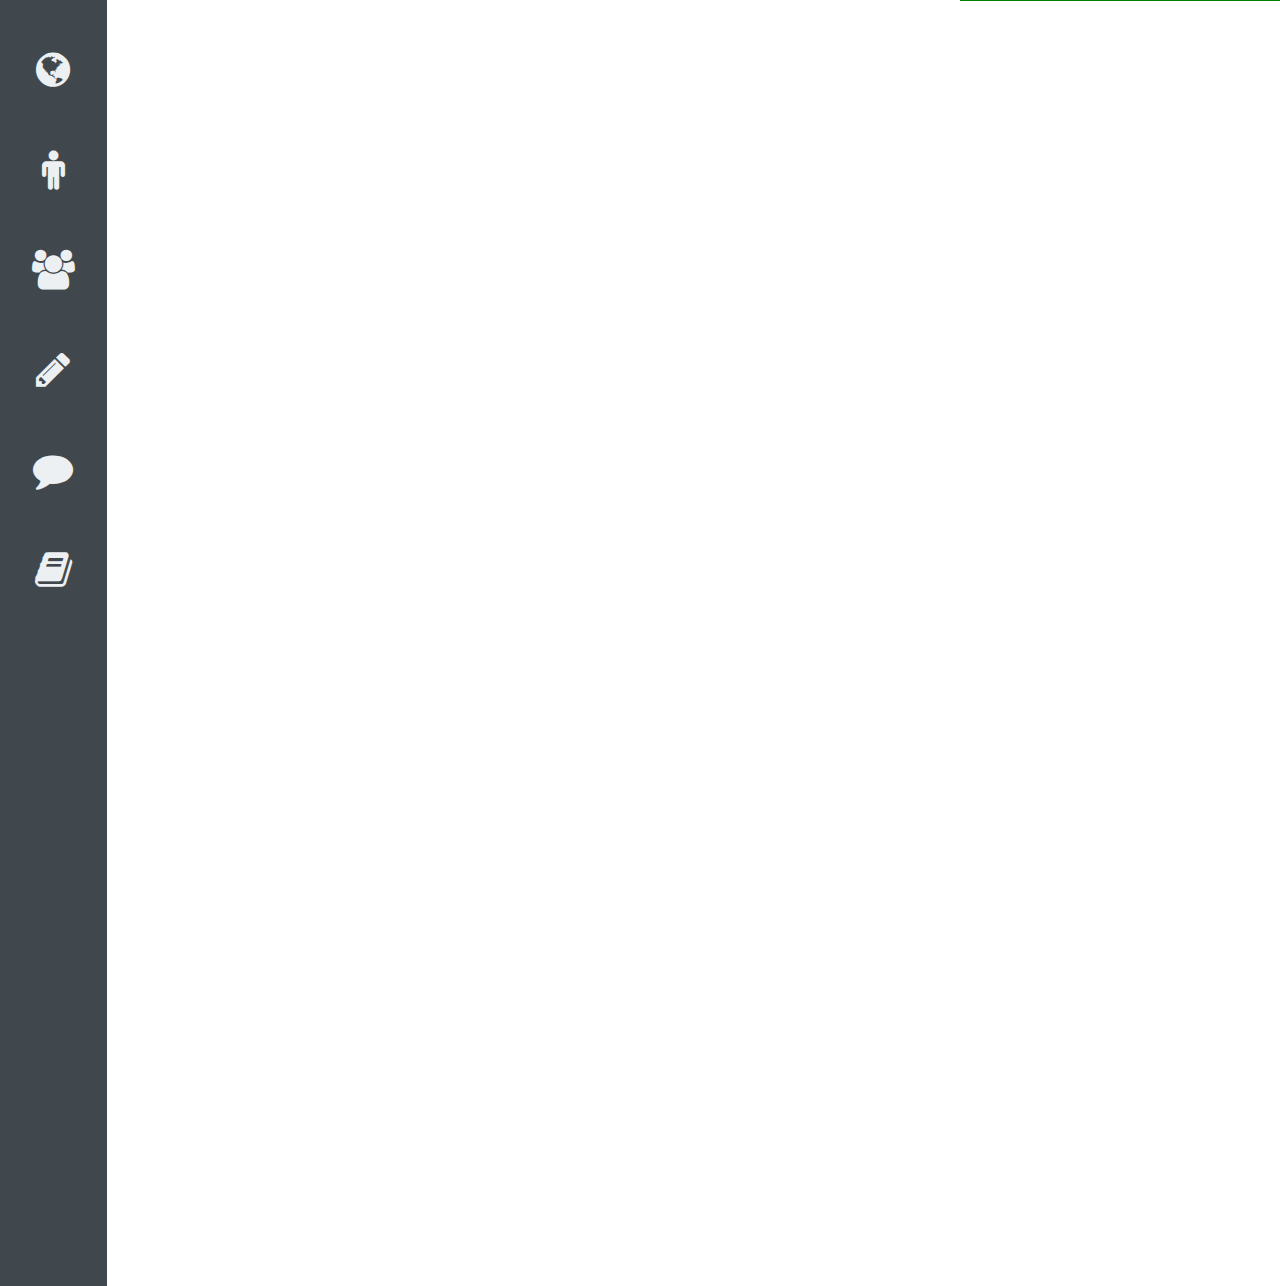
==== canvas.html @ 8bfffefa "add side-nav icons" ====
<!doctype html>
<html class="no-js" lang="">

<head>
  <meta charset="utf-8">
  <meta http-equiv="X-UA-Compatible" content="IE=edge">
  <title></title>
  <meta name="description" content="">
  <meta name="viewport" content="width=device-width, initial-scale=1">

  <link rel="apple-touch-icon" href="apple-touch-icon.png">
  <!-- Place favicon.ico in the root directory -->
  <link rel="stylesheet" href="css/font-awesome.css">
  <link rel="stylesheet" href="css/normalize.css">
  <link rel="stylesheet" href="css/main.css">
  <link rel="stylesheet" href="css/bootstrap.css">
  <link rel="stylesheet" href="css/canvas.css">
  <script src="js/vendor/modernizr-2.8.3.min.js"></script>
</head>

<body>
  <!--[if lt IE 8]>
            <p class="browserupgrade">You are using an <strong>outdated</strong> browser. Please <a href="http://browsehappy.com/">upgrade your browser</a> to improve your experience.</p>
        <![endif]-->

  <!-- Add your site or application content here -->
<!--   <div class="container-fluid"> -->
  <div class="row">
<!--   side bar -->
    <div class="col-md-1 side-nav">
      <div class="row">
        <div class="col-md-12 side-nav-icons center">
          <i class="fa fa-globe"></i>
        </div>
      </div>
      <div class="row">
        <div class="col-md-12 side-nav-icons center">
          <i class="fa fa-male"></i>
        </div>
      </div>
      <div class="row">
        <div class="col-md-12 side-nav-icons center">
          <i class="fa fa-users"></i>
        </div>
      </div>
      <div class="row">
        <div class="col-md-12 side-nav-icons center">
          <i class="fa fa-pencil"></i>
        </div>
      </div>
      <div class="row">
        <div class="col-md-12 side-nav-icons center">
          <i class="fa fa-comment"></i>
        </div>
      </div>
      <div class="row">
        <div class="col-md-12 side-nav-icons center">
          <i class="fa fa-book"></i>
        </div>
      </div>
    </div>
<!--     end side bar -->
    <div class="col-md-8 canvas">
      
    </div>
    <div class="col-md-3 persistent">
      
    </div>
  </div>
<!--   </div>
 -->
  <script src="//ajax.googleapis.com/ajax/libs/jquery/1.11.2/jquery.min.js"></script>
  <script>
    window.jQuery || document.write('<script src="js/vendor/jquery-1.11.2.min.js"><\/script>')
  </script>
  <script src="js/plugins.js"></script>
  <script src="js/main.js"></script>
  <script src="js/bootstrap.min.js"></script>
</body>

</html>
---- css/main.css ----
/*! HTML5 Boilerplate v5.0.0 | MIT License | http://h5bp.com/ */

/*
 * What follows is the result of much research on cross-browser styling.
 * Credit left inline and big thanks to Nicolas Gallagher, Jonathan Neal,
 * Kroc Camen, and the H5BP dev community and team.
 */

/* ==========================================================================
   Base styles: opinionated defaults
   ========================================================================== */

html {
  color: #222;
  font-size: 1em;
  line-height: 1.4;
}

/*
 * Remove text-shadow in selection highlight:
 * https://twitter.com/miketaylr/status/12228805301
 *
 * These selection rule sets have to be separate.
 * Customize the background color to match your design.
 */

::-moz-selection {
  background: #b3d4fc;
  text-shadow: none;
}

::selection {
  background: #b3d4fc;
  text-shadow: none;
}

/*
 * A better looking default horizontal rule
 */

hr {
  display: block;
  height: 1px;
  border: 0;
  border-top: 1px solid #ccc;
  margin: 1em 0;
  padding: 0;
}

/*
 * Remove the gap between audio, canvas, iframes,
 * images, videos and the bottom of their containers:
 * https://github.com/h5bp/html5-boilerplate/issues/440
 */

audio,
canvas,
iframe,
img,
svg,
video {
  vertical-align: middle;
}

/*
 * Remove default fieldset styles.
 */

fieldset {
  border: 0;
  margin: 0;
  padding: 0;
}

/*
 * Allow only vertical resizing of textareas.
 */

textarea {
  resize: vertical;
}

/* ==========================================================================
   Browser Upgrade Prompt
   ========================================================================== */

.browserupgrade {
  margin: 0.2em 0;
  background: #ccc;
  color: #000;
  padding: 0.2em 0;
}

/* ==========================================================================
   Author's custom styles
   ========================================================================== */

















/* ==========================================================================
   Helper classes
   ========================================================================== */

/*
 * Hide visually and from screen readers:
 * http://juicystudio.com/article/screen-readers-display-none.php
 */

.hidden {
    display: none !important;
    visibility: hidden;
}

/*
 * Hide only visually, but have it available for screen readers:
 * http://snook.ca/archives/html_and_css/hiding-content-for-accessibility
 */

.visuallyhidden {
    border: 0;
    clip: rect(0 0 0 0);
    height: 1px;
    margin: -1px;
    overflow: hidden;
    padding: 0;
    position: absolute;
    width: 1px;
}

/*
 * Extends the .visuallyhidden class to allow the element
 * to be focusable when navigated to via the keyboard:
 * https://www.drupal.org/node/897638
 */

.visuallyhidden.focusable:active,
.visuallyhidden.focusable:focus {
    clip: auto;
    height: auto;
    margin: 0;
    overflow: visible;
    position: static;
    width: auto;
}

/*
 * Hide visually and from screen readers, but maintain layout
 */

.invisible {
    visibility: hidden;
}

/*
 * Clearfix: contain floats
 *
 * For modern browsers
 * 1. The space content is one way to avoid an Opera bug when the
 *    `contenteditable` attribute is included anywhere else in the document.
 *    Otherwise it causes space to appear at the top and bottom of elements
 *    that receive the `clearfix` class.
 * 2. The use of `table` rather than `block` is only necessary if using
 *    `:before` to contain the top-margins of child elements.
 */

.clearfix:before,
.clearfix:after {
    content: " "; /* 1 */
    display: table; /* 2 */
}

.clearfix:after {
    clear: both;
}

/* ==========================================================================
   EXAMPLE Media Queries for Responsive Design.
   These examples override the primary ('mobile first') styles.
   Modify as content requires.
   ========================================================================== */

@media only screen and (min-width: 35em) {
    /* Style adjustments for viewports that meet the condition */
}

@media print,
       (-o-min-device-pixel-ratio: 5/4),
       (-webkit-min-device-pixel-ratio: 1.25),
       (min-resolution: 120dpi) {
    /* Style adjustments for high resolution devices */
}

/* ==========================================================================
   Print styles.
   Inlined to avoid the additional HTTP request:
   http://www.phpied.com/delay-loading-your-print-css/
   ========================================================================== */

@media print {
    *,
    *:before,
    *:after {
        background: transparent !important;
        color: #000 !important; /* Black prints faster:
                                   http://www.sanbeiji.com/archives/953 */
        box-shadow: none !important;
        text-shadow: none !important;
    }

    a,
    a:visited {
        text-decoration: underline;
    }

    a[href]:after {
        content: " (" attr(href) ")";
    }

    abbr[title]:after {
        content: " (" attr(title) ")";
    }

    /*
     * Don't show links that are fragment identifiers,
     * or use the `javascript:` pseudo protocol
     */

a[href^="#"]:after,
    a[href^="javascript:"]:after {
  content: "";
}

pre,
    blockquote {
  border: 1px solid #999;
  page-break-inside: avoid;
}

    /*
     * Printing Tables:
     * http://css-discuss.incutio.com/wiki/Printing_Tables
     */

thead {
  display: table-header-group;
}

tr,
    img {
  page-break-inside: avoid;
}

img {
  max-width: 100% !important;
}

p,
    h2,
    h3 {
  orphans: 3;
  widows: 3;
}

h2,
    h3 {
  page-break-after: avoid;
}
}

.center {
  text-align: center;
}
---- css/canvas.css ----
/*Side bar nav styling*/

.side-nav{
	background-color: #41484D;
	min-height: 1286px;
}

.side-nav-icons {
	height: 100px;
  position: relative;
  top: 50%;
  transform: translateY(50%);
}

.side-nav-icons i {
	font-size: 40px;
	color: #ECF0F2;
}

.canvas {
/*	background-color: black;*/
}

.persistent {
	background-color: green;
}
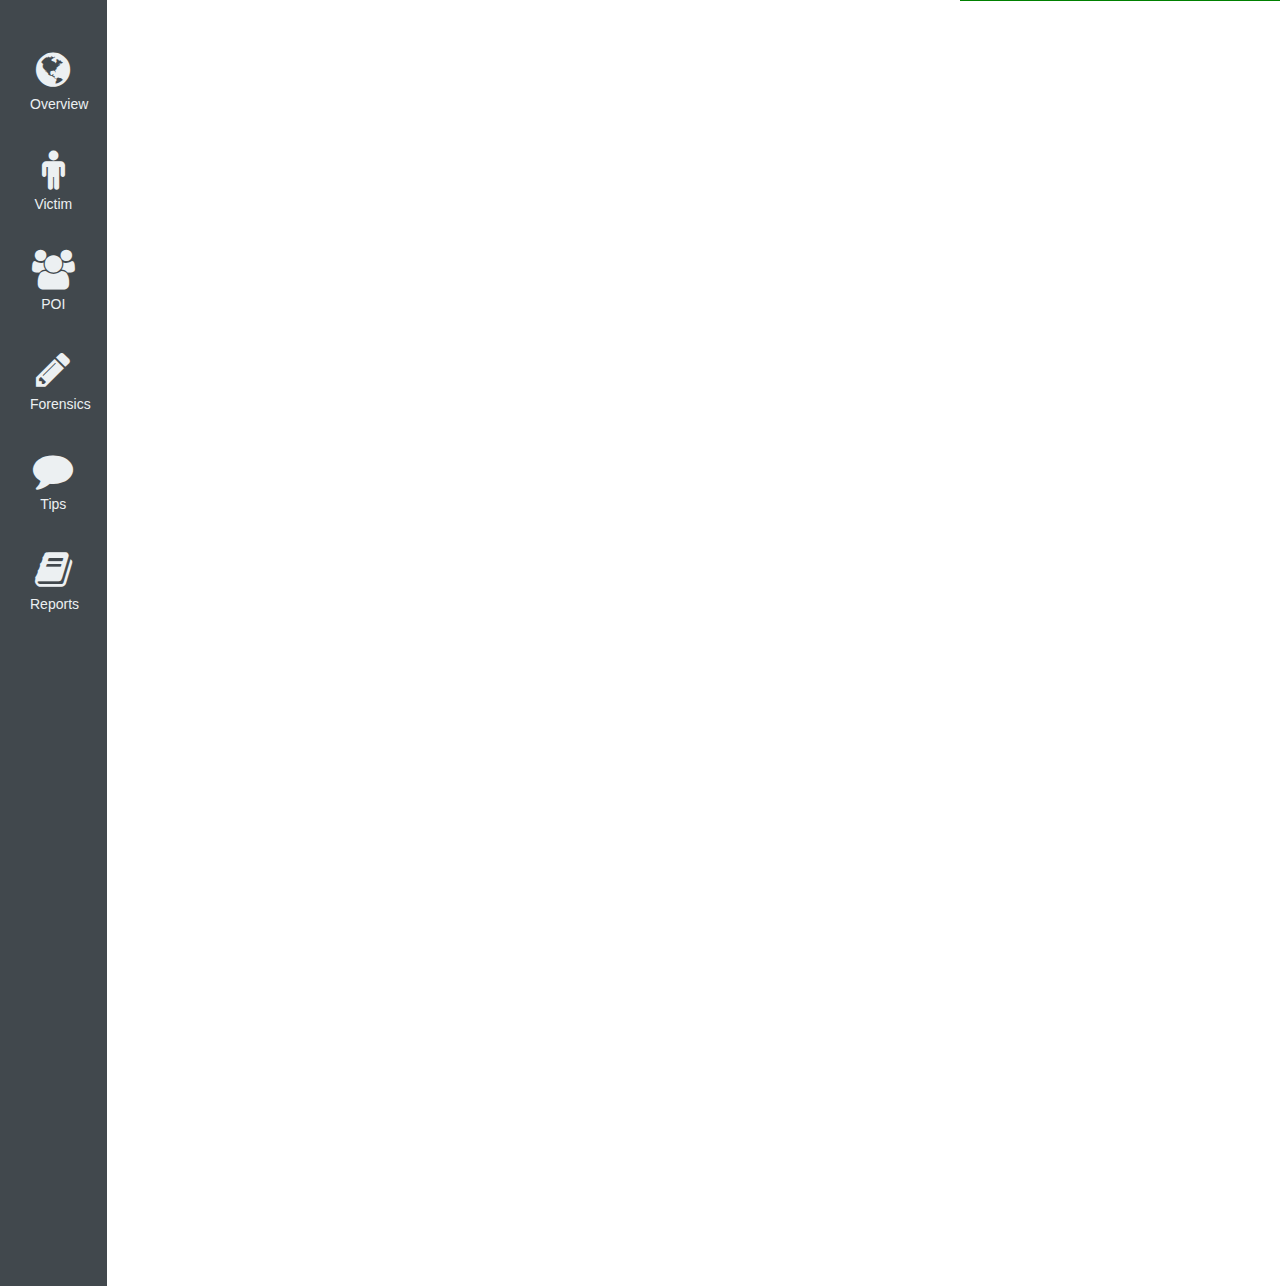
==== commit fe0528e8: "add labels to icons" ====
--- a/canvas.html
+++ b/canvas.html
@@ -31,31 +31,37 @@
       <div class="row">
         <div class="col-md-12 side-nav-icons center">
           <i class="fa fa-globe"></i>
+          <p class="side-nav-icons-label">Overview</p>
         </div>
       </div>
       <div class="row">
         <div class="col-md-12 side-nav-icons center">
           <i class="fa fa-male"></i>
+          <p class="side-nav-icons-label">Victim</p>
         </div>
       </div>
       <div class="row">
         <div class="col-md-12 side-nav-icons center">
           <i class="fa fa-users"></i>
+          <p class="side-nav-icons-label">POI</p>
         </div>
       </div>
       <div class="row">
         <div class="col-md-12 side-nav-icons center">
           <i class="fa fa-pencil"></i>
+          <p class="side-nav-icons-label">Forensics</p>
         </div>
       </div>
       <div class="row">
         <div class="col-md-12 side-nav-icons center">
           <i class="fa fa-comment"></i>
+          <p class="side-nav-icons-label">Tips</p>
         </div>
       </div>
       <div class="row">
         <div class="col-md-12 side-nav-icons center">
           <i class="fa fa-book"></i>
+          <p class="side-nav-icons-label">Reports</p>
         </div>
       </div>
     </div>
--- a/css/canvas.css
+++ b/css/canvas.css
@@ -17,6 +17,12 @@
 	color: #ECF0F2;
 }
 
+.side-nav-icons-label {
+	color: #ECF0F2;
+	margin-top: 4px;
+}
+
+
 .canvas {
 /*	background-color: black;*/
 }
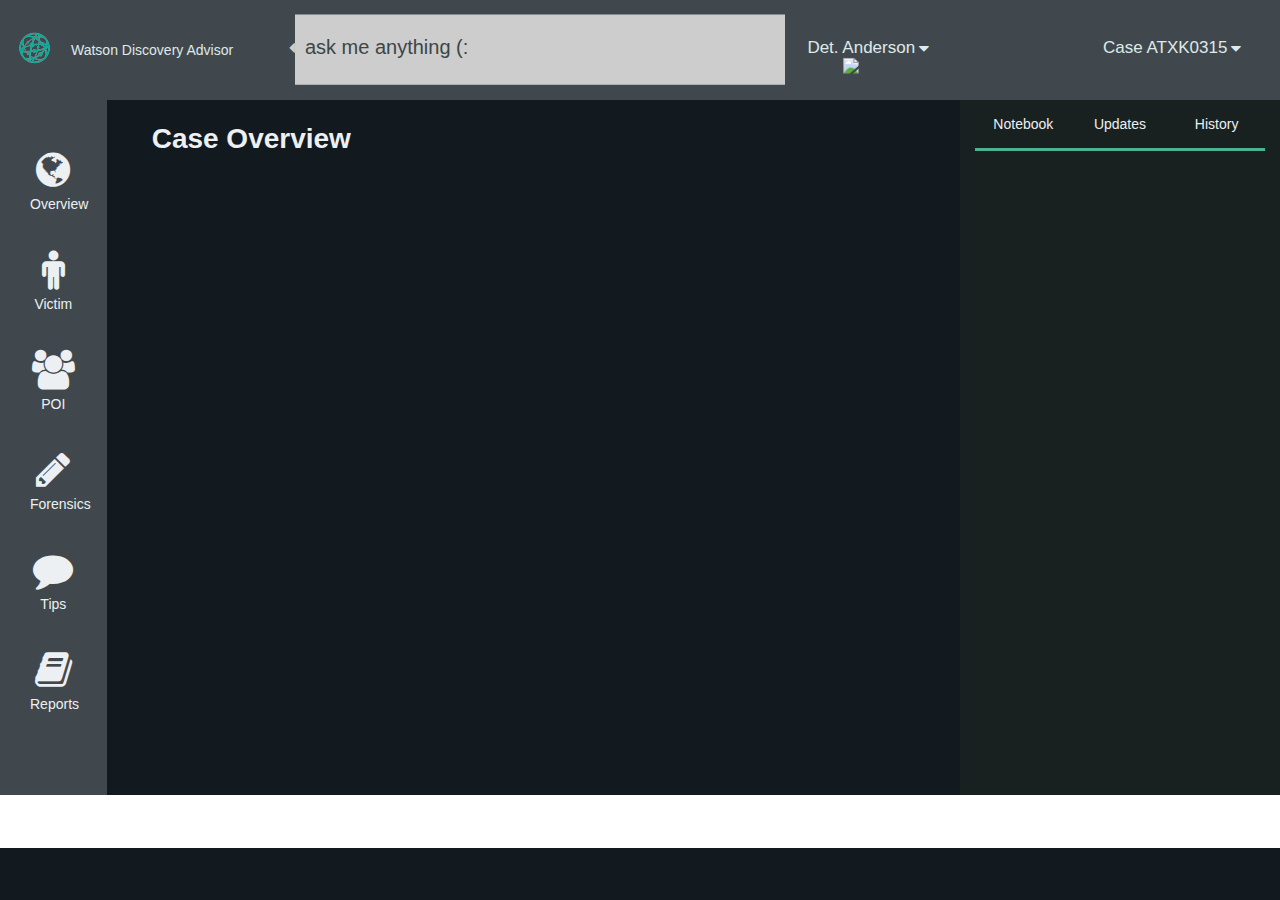
==== commit b10f99ce: "combine top nav with everything" ====
--- a/canvas.html
+++ b/canvas.html
@@ -14,6 +14,7 @@
   <link rel="stylesheet" href="css/normalize.css">
   <link rel="stylesheet" href="css/main.css">
   <link rel="stylesheet" href="css/bootstrap.css">
+  <link rel="stylesheet" href="css/custom.css">
   <link rel="stylesheet" href="css/canvas.css">
   <script src="js/vendor/modernizr-2.8.3.min.js"></script>
 </head>
@@ -24,54 +25,101 @@
         <![endif]-->
 
   <!-- Add your site or application content here -->
+
+  <div class="row-fluid">
+    <div class="nav-bar">
+      <div class="col-md-12">
+        <img class="logo" src="img/logo.png">
+        <p class="watson-brand">Watson Discovery Advisor</p>
+        <i class="fa fa-sort-desc chat-triangle"></i>
+        <input type="text" placeholder="ask me anything (:">
+        <div class="profile">
+          <img class="profile-pic" src="http://placehold.it/40x40">
+          <p class="profile-dropdown">Det. Anderson<i class="fa fa-sort-desc"></i></p>
+        </div>
+        <p class="case-name">Case ATXK0315<i class="fa fa-sort-desc"></i></p>
+      </div>
+    </div>
+  </div>
+
 <!--   <div class="container-fluid"> -->
-  <div class="row">
-<!--   side bar -->
-    <div class="col-md-1 side-nav">
-      <div class="row">
-        <div class="col-md-12 side-nav-icons center">
-          <i class="fa fa-globe"></i>
-          <p class="side-nav-icons-label">Overview</p>
+  <div class="row everything">
+    <!--  begin side bar -->
+      <div class="col-md-1 side-nav">
+        <div class="row">
+          <div class="col-md-12 side-nav-icons center">
+            <i class="fa fa-globe"></i>
+            <p class="side-nav-icons-label">Overview</p>
+          </div>
+        </div>
+        <div class="row">
+          <div class="col-md-12 side-nav-icons center">
+            <i class="fa fa-male"></i>
+            <p class="side-nav-icons-label">Victim</p>
+          </div>
+        </div>
+        <div class="row">
+          <div class="col-md-12 side-nav-icons center">
+            <i class="fa fa-users"></i>
+            <p class="side-nav-icons-label">POI</p>
+          </div>
+        </div>
+        <div class="row">
+          <div class="col-md-12 side-nav-icons center">
+            <i class="fa fa-pencil"></i>
+            <p class="side-nav-icons-label">Forensics</p>
+          </div>
+        </div>
+        <div class="row">
+          <div class="col-md-12 side-nav-icons center">
+            <i class="fa fa-comment"></i>
+            <p class="side-nav-icons-label">Tips</p>
+          </div>
+        </div>
+        <div class="row">
+          <div class="col-md-12 side-nav-icons center">
+            <i class="fa fa-book"></i>
+            <p class="side-nav-icons-label">Reports</p>
+          </div>
         </div>
       </div>
-      <div class="row">
-        <div class="col-md-12 side-nav-icons center">
-          <i class="fa fa-male"></i>
-          <p class="side-nav-icons-label">Victim</p>
+  <!--     end side bar -->
+
+  <!--     begin canvas -->
+      <div class="col-md-8 canvas">
+        <div class="container">
+          <div class="row">
+            <div class="col-md-12">
+              <h1>Case Overview</h1>
+            </div>
+          </div>
+          <div class="row featured-content">
+            <div class="col-md-8 victim">
+              
+            </div>
+            <div class="col-md-4">
+              
+            </div>
+          </div>
         </div>
       </div>
-      <div class="row">
-        <div class="col-md-12 side-nav-icons center">
-          <i class="fa fa-users"></i>
-          <p class="side-nav-icons-label">POI</p>
+  <!--     end canvas -->
+
+  <!--     begin persistent -->
+      <div class="col-md-3 persistent">
+        <div class="row persistent-tabs-group">
+          <div class="col-md-4">
+            <p class="persistent-tabs">Notebook</p>
+          </div>
+          <div class="col-md-4">
+            <p class="persistent-tabs">Updates</p>
+          </div>
+          <div class="col-md-4">
+            <p class="persistent-tabs">History</p>
+          </div>
         </div>
       </div>
-      <div class="row">
-        <div class="col-md-12 side-nav-icons center">
-          <i class="fa fa-pencil"></i>
-          <p class="side-nav-icons-label">Forensics</p>
-        </div>
-      </div>
-      <div class="row">
-        <div class="col-md-12 side-nav-icons center">
-          <i class="fa fa-comment"></i>
-          <p class="side-nav-icons-label">Tips</p>
-        </div>
-      </div>
-      <div class="row">
-        <div class="col-md-12 side-nav-icons center">
-          <i class="fa fa-book"></i>
-          <p class="side-nav-icons-label">Reports</p>
-        </div>
-      </div>
-    </div>
-<!--     end side bar -->
-    <div class="col-md-8 canvas">
-      
-    </div>
-    <div class="col-md-3 persistent">
-      
-    </div>
+  <!--     end persistent -->
   </div>
 <!--   </div>
  -->
--- a/css/custom.css
+++ b/css/custom.css
@@ -0,0 +1,146 @@
+.top-bar {
+  background: #333 none repeat scroll 0% 0%;
+  overflow: visible;
+  width: 75%;
+  height: 5.813rem !important;
+  float: left;
+}
+
+.side-bar {
+  background: #333 none repeat scroll 0% 0%;
+  overflow: visible;
+  width: 25%;
+  height: 5.813rem !important;
+  float: right;
+}
+
+.vertical-align ul {
+  position: relative;
+  top: 50%;
+  	-webkit-transform: translateY(-50%);
+  	-ms-transform: translateY(-50%);
+  	transform: translateY(-50%);
+}
+
+.nav-bar {
+  background-color: #41484D;
+  height: 100px;
+}
+
+.logo {
+  position: relative;
+  top: 50%;
+  transform: translateY(70%);
+}
+
+.nav-bar input {
+  height: 70px;
+  margin-left: 19em;
+  position: relative;
+  top: 50%;
+  transform: translateY(-105%);
+  width: 35em;
+}
+
+.watson-brand {
+  position: relative;
+  top: 50%;
+  transform: translateY(-70%);
+  color: #DFE9E9;
+  margin-left: 4em;
+}
+
+input[type="text"] {
+  background-color : #CDCDCD; 
+}
+
+input[type="text"] {
+  padding: 10px;
+  border: none;
+  border-bottom: solid 2px #CDCDCD;
+  transition: border 0.3s;
+}
+input[type="text"]:focus,
+input[type="text"].focus {
+  border-bottom: solid 2px #01B09D;
+}
+
+::-webkit-input-placeholder {
+  color: #3C4646;
+  font-size: 20px;
+}
+::-moz-placeholder {
+  color: #3C4646;
+  font-size: 20px;
+}
+:-ms-input-placeholder {
+  color: #3C4646;
+  font-size: 20px;
+}
+
+input:-moz-placeholder {
+  color: #3C4646;
+  font-size: 20px;
+}
+
+.chat-triangle {
+    color: #CDCDCD;
+    font-size: 17px;
+    transform: rotate(90deg) translateX(-730%) translateY(-1628%);
+}
+
+.profile {
+  margin-left: 50px;
+  margin-top: -5px;
+}
+
+.profile-dropdown {
+    color: #dfe9e9;
+    font-size: 17px;
+    margin-left: 58%;
+    position: absolute;
+    top: 50%;
+    transform: translateY(-240%);
+}
+
+.profile-dropdown i {
+  color: #dfe9e9;
+  font-size: 17px;
+  margin-left: 4%;
+  position: absolute;
+  top: 50%;
+  transform: translateY(-70%);
+}
+
+.profile-pic {
+  margin-left: 778px;
+  position: absolute;
+  top: 50%;
+  transform: translateY(-120%);
+}
+
+.case-name {
+  color: #dfe9e9;
+  font-size: 17px;
+  margin-left: 64em;
+  position: absolute;
+  top: 50%;
+  transform: translateY(-240%);
+}
+
+.case-name i {
+  color: #dfe9e9;
+  font-size: 17px;
+  margin-left: 4px;
+  position: absolute;
+  top: 50%;
+  transform: translateY(-70%);
+}
+
+
+
+
+
+
+
+
--- a/css/canvas.css
+++ b/css/canvas.css
@@ -1,8 +1,15 @@
+/*Global Styles*/
+
+p, h1{
+	color: #ECF0F2;
+}
+
 /*Side bar nav styling*/
 
 .side-nav{
 	background-color: #41484D;
-	min-height: 1286px;
+	min-height: 695px;
+/*	width: 4.167% !important;*/
 }
 
 .side-nav-icons {
@@ -18,15 +25,56 @@
 }
 
 .side-nav-icons-label {
-	color: #ECF0F2;
 	margin-top: 4px;
 }
 
+.everything {
+	transform: translateY(-53px);
+}
 
 .canvas {
-/*	background-color: black;*/
+	background-color: #121A20;
+	min-height: 695px;
+/*	width: 68.75% !important;*/
 }
 
+.featured-content {
+
+}
+
+
+/*Persistent side bar nav styling*/
+
 .persistent {
-	background-color: green;
-} +	background-color: #192020;
+	min-height: 695px;
+/*	width: 27.083% !important;*/
+}
+
+.persistent-tabs-group {
+	border-bottom: solid #4CB38F;
+}
+
+.persistent-tabs {
+	text-align: center;
+}
+
+
+
+
+
+
+
+
+
+
+
+
+
+
+
+
+
+
+
+
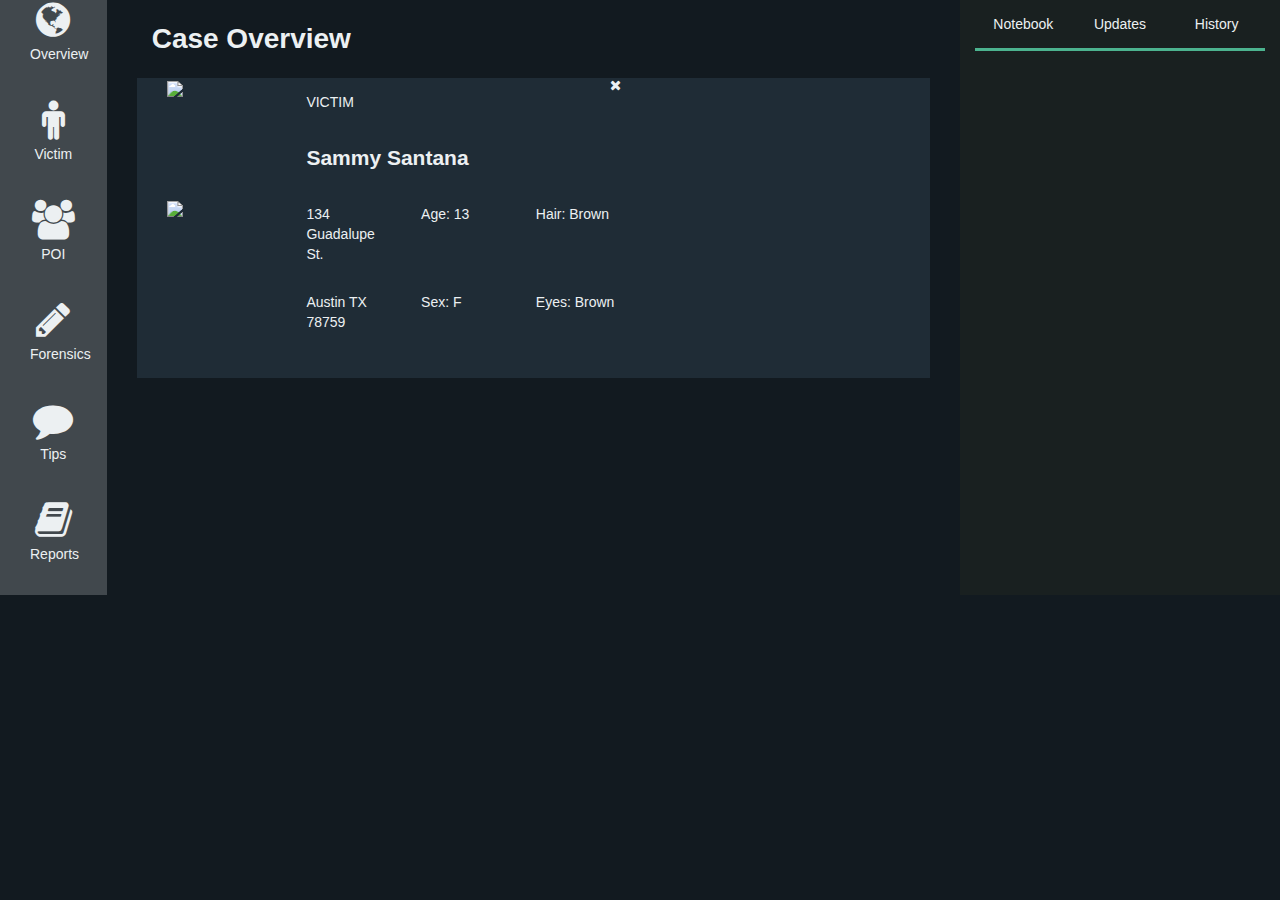
==== commit a9353ed9: "add victim card" ====
--- a/canvas.html
+++ b/canvas.html
@@ -26,7 +26,7 @@
 
   <!-- Add your site or application content here -->
 
-  <div class="row-fluid">
+<!--   <div class="row">
     <div class="nav-bar">
       <div class="col-md-12">
         <img class="logo" src="img/logo.png">
@@ -40,85 +40,142 @@
         <p class="case-name">Case ATXK0315<i class="fa fa-sort-desc"></i></p>
       </div>
     </div>
-  </div>
+  </div> -->
 
 <!--   <div class="container-fluid"> -->
-  <div class="row everything">
+  <div class="row">
     <!--  begin side bar -->
-      <div class="col-md-1 side-nav">
+    <div class="col-md-1 side-nav">
+      <div class="row">
+        <div class="col-md-12 side-nav-icons center">
+          <i class="fa fa-globe"></i>
+          <p class="side-nav-icons-label">Overview</p>
+        </div>
+      </div>
+      <div class="row">
+        <div class="col-md-12 side-nav-icons center">
+          <i class="fa fa-male"></i>
+          <p class="side-nav-icons-label">Victim</p>
+        </div>
+      </div>
+      <div class="row">
+        <div class="col-md-12 side-nav-icons center">
+          <i class="fa fa-users"></i>
+          <p class="side-nav-icons-label">POI</p>
+        </div>
+      </div>
+      <div class="row">
+        <div class="col-md-12 side-nav-icons center">
+          <i class="fa fa-pencil"></i>
+          <p class="side-nav-icons-label">Forensics</p>
+        </div>
+      </div>
+      <div class="row">
+        <div class="col-md-12 side-nav-icons center">
+          <i class="fa fa-comment"></i>
+          <p class="side-nav-icons-label">Tips</p>
+        </div>
+      </div>
+      <div class="row">
+        <div class="col-md-12 side-nav-icons center">
+          <i class="fa fa-book"></i>
+          <p class="side-nav-icons-label">Reports</p>
+        </div>
+      </div>
+    </div>
+  <!--     end side bar -->
+
+  <!--     begin canvas -->
+    <div class="col-md-8 canvas">
+      <div class="container-fluid">
         <div class="row">
-          <div class="col-md-12 side-nav-icons center">
-            <i class="fa fa-globe"></i>
-            <p class="side-nav-icons-label">Overview</p>
+          <div class="col-md-12">
+            <h1>Case Overview</h1>
           </div>
         </div>
-        <div class="row">
-          <div class="col-md-12 side-nav-icons center">
-            <i class="fa fa-male"></i>
-            <p class="side-nav-icons-label">Victim</p>
+        <div class="row featured-content">
+          <div class="col-md-8 victim">
+            <div class="row">
+              <div class="col-md-3">
+                <div class="row">
+                  <div class="col-12-md">
+                    <img src="http://placehold.it/100x100">
+                  </div>
+                  <div class="col-12-md">
+                    
+                  </div>
+                  <br>
+                  <br>
+                  <br>
+                  <br>
+                  <br>
+
+                  <div class="col-12-md">
+                    <img src="http://placehold.it/100x100">
+                  </div>
+                </div>
+              </div>
+              <div class="col-md-9">
+                <div class="row">
+                  <div class="col-md-3">
+                    <p>VICTIM</p>
+                  </div>
+                  <div class="col-md-9">
+                    <i class="fa fa-times right"></i>
+                  </div>
+                  <div class="row">
+                    <div class="col-md-12">
+                      <h2 class="victim-name">Sammy Santana</h2>
+                    </div>  
+                  </div>
+                  <div class="row">
+                    <div class="col-md-4">
+                      <p>134 Guadalupe St.</p>
+                    </div>
+                    <div class="col-md-4">
+                      <p>Age: 13</p>
+                    </div>
+                    <div class="col-md-4">
+                      <p>Hair: Brown</p>
+                    </div>
+                  </div>
+                  <div class="row">
+                    <div class="col-md-4">
+                      <p>Austin TX 78759</p>
+                    </div>
+                    <div class="col-md-4">
+                      <p>Sex: F</p>
+                    </div>
+                    <div class="col-md-4">
+                      <p>Eyes: Brown</p>
+                    </div>
+                  </div>
+                </div>
+              </div>
+            </div>
           </div>
-        </div>
-        <div class="row">
-          <div class="col-md-12 side-nav-icons center">
-            <i class="fa fa-users"></i>
-            <p class="side-nav-icons-label">POI</p>
-          </div>
-        </div>
-        <div class="row">
-          <div class="col-md-12 side-nav-icons center">
-            <i class="fa fa-pencil"></i>
-            <p class="side-nav-icons-label">Forensics</p>
-          </div>
-        </div>
-        <div class="row">
-          <div class="col-md-12 side-nav-icons center">
-            <i class="fa fa-comment"></i>
-            <p class="side-nav-icons-label">Tips</p>
-          </div>
-        </div>
-        <div class="row">
-          <div class="col-md-12 side-nav-icons center">
-            <i class="fa fa-book"></i>
-            <p class="side-nav-icons-label">Reports</p>
+          <div class="col-md-4">
+            
           </div>
         </div>
       </div>
-  <!--     end side bar -->
-
-  <!--     begin canvas -->
-      <div class="col-md-8 canvas">
-        <div class="container">
-          <div class="row">
-            <div class="col-md-12">
-              <h1>Case Overview</h1>
-            </div>
-          </div>
-          <div class="row featured-content">
-            <div class="col-md-8 victim">
-              
-            </div>
-            <div class="col-md-4">
-              
-            </div>
-          </div>
-        </div>
-      </div>
+    </div>
   <!--     end canvas -->
 
   <!--     begin persistent -->
-      <div class="col-md-3 persistent">
-        <div class="row persistent-tabs-group">
-          <div class="col-md-4">
-            <p class="persistent-tabs">Notebook</p>
-          </div>
-          <div class="col-md-4">
-            <p class="persistent-tabs">Updates</p>
-          </div>
-          <div class="col-md-4">
-            <p class="persistent-tabs">History</p>
-          </div>
+    <div class="col-md-3 persistent">
+      <div class="row persistent-tabs-group">
+        <div class="col-md-4">
+          <p class="persistent-tabs">Notebook</p>
+        </div>
+        <div class="col-md-4">
+          <p class="persistent-tabs">Updates</p>
+        </div>
+        <div class="col-md-4">
+          <p class="persistent-tabs">History</p>
         </div>
       </div>
+    </div>
   <!--     end persistent -->
   </div>
 <!--   </div>
--- a/css/canvas.css
+++ b/css/canvas.css
@@ -1,14 +1,20 @@
 /*Global Styles*/
 
-p, h1{
+p, h1, h2, i{
 	color: #ECF0F2;
+}
+
+
+
+.right {
+	float: right;
 }
 
 /*Side bar nav styling*/
 
 .side-nav{
 	background-color: #41484D;
-	min-height: 695px;
+	height: 595px;
 /*	width: 4.167% !important;*/
 }
 
@@ -16,7 +22,6 @@
 	height: 100px;
   position: relative;
   top: 50%;
-  transform: translateY(50%);
 }
 
 .side-nav-icons i {
@@ -28,18 +33,21 @@
 	margin-top: 4px;
 }
 
+/*Canvas bar nav styling*/
+
 .everything {
 	transform: translateY(-53px);
 }
 
 .canvas {
 	background-color: #121A20;
-	min-height: 695px;
+	height: 595px;
 /*	width: 68.75% !important;*/
 }
 
 .featured-content {
-
+	height: 300px;
+	background-color: #1F2C36;
 }
 
 
@@ -47,7 +55,7 @@
 
 .persistent {
 	background-color: #192020;
-	min-height: 695px;
+	height: 595px;
 /*	width: 27.083% !important;*/
 }
 
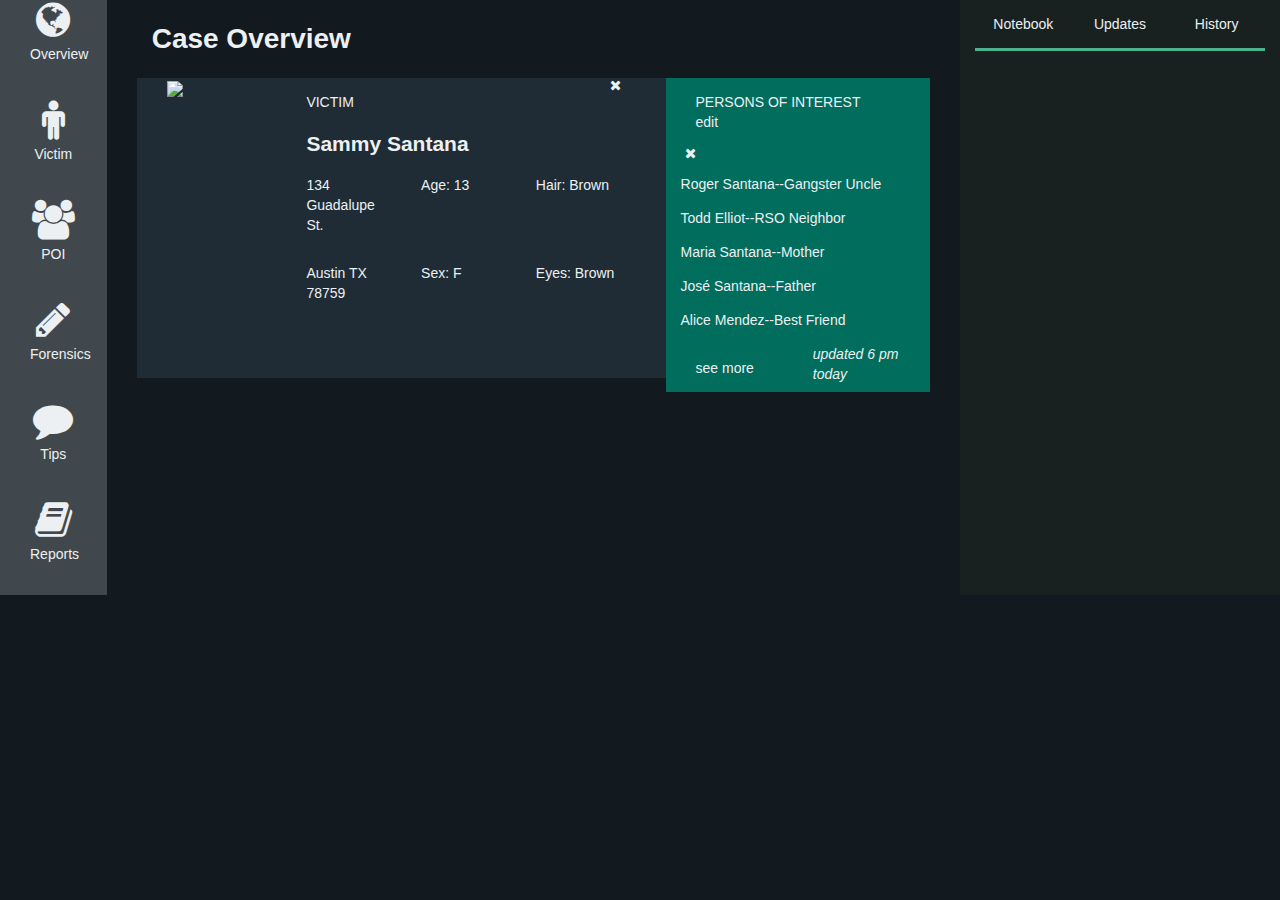
==== commit 9c426215: "add POI card" ====
--- a/canvas.html
+++ b/canvas.html
@@ -101,18 +101,6 @@
                   <div class="col-12-md">
                     <img src="http://placehold.it/100x100">
                   </div>
-                  <div class="col-12-md">
-                    
-                  </div>
-                  <br>
-                  <br>
-                  <br>
-                  <br>
-                  <br>
-
-                  <div class="col-12-md">
-                    <img src="http://placehold.it/100x100">
-                  </div>
                 </div>
               </div>
               <div class="col-md-9">
@@ -128,7 +116,7 @@
                       <h2 class="victim-name">Sammy Santana</h2>
                     </div>  
                   </div>
-                  <div class="row">
+                  <div class="row victim-details">
                     <div class="col-md-4">
                       <p>134 Guadalupe St.</p>
                     </div>
@@ -139,7 +127,7 @@
                       <p>Hair: Brown</p>
                     </div>
                   </div>
-                  <div class="row">
+                  <div class="row victim-details">
                     <div class="col-md-4">
                       <p>Austin TX 78759</p>
                     </div>
@@ -154,8 +142,28 @@
               </div>
             </div>
           </div>
-          <div class="col-md-4">
-            
+          <div class="col-md-4 POI-overview">
+            <div class="row">
+              <div class="col-md-11">
+                <p>PERSONS OF INTEREST <span>edit</span></p>
+              </div>
+              <div class="col-md-1">
+                <i class="fa fa-times right"></i>
+              </div>
+            </div>
+            <p>Roger Santana--Gangster Uncle</p>
+            <p>Todd Elliot--RSO Neighbor</p>
+            <p>Maria Santana--Mother</p>
+            <p>José Santana--Father</p>
+            <p>Alice Mendez--Best Friend</p>
+            <div class="row">
+              <div class="col-md-6">
+                <p>see more</p>
+              </div>
+              <div class="col-md-6">
+                <i>updated 6 pm today</i  >
+              </div>
+            </div>
           </div>
         </div>
       </div>
--- a/css/canvas.css
+++ b/css/canvas.css
@@ -50,7 +50,17 @@
 	background-color: #1F2C36;
 }
 
+.victim-name {
+	line-height: 1px;
+}
 
+.victim-details {
+	line-height: 20px;
+}
+
+.POI-overview {
+	background-color: #006D5D;
+}
 /*Persistent side bar nav styling*/
 
 .persistent {
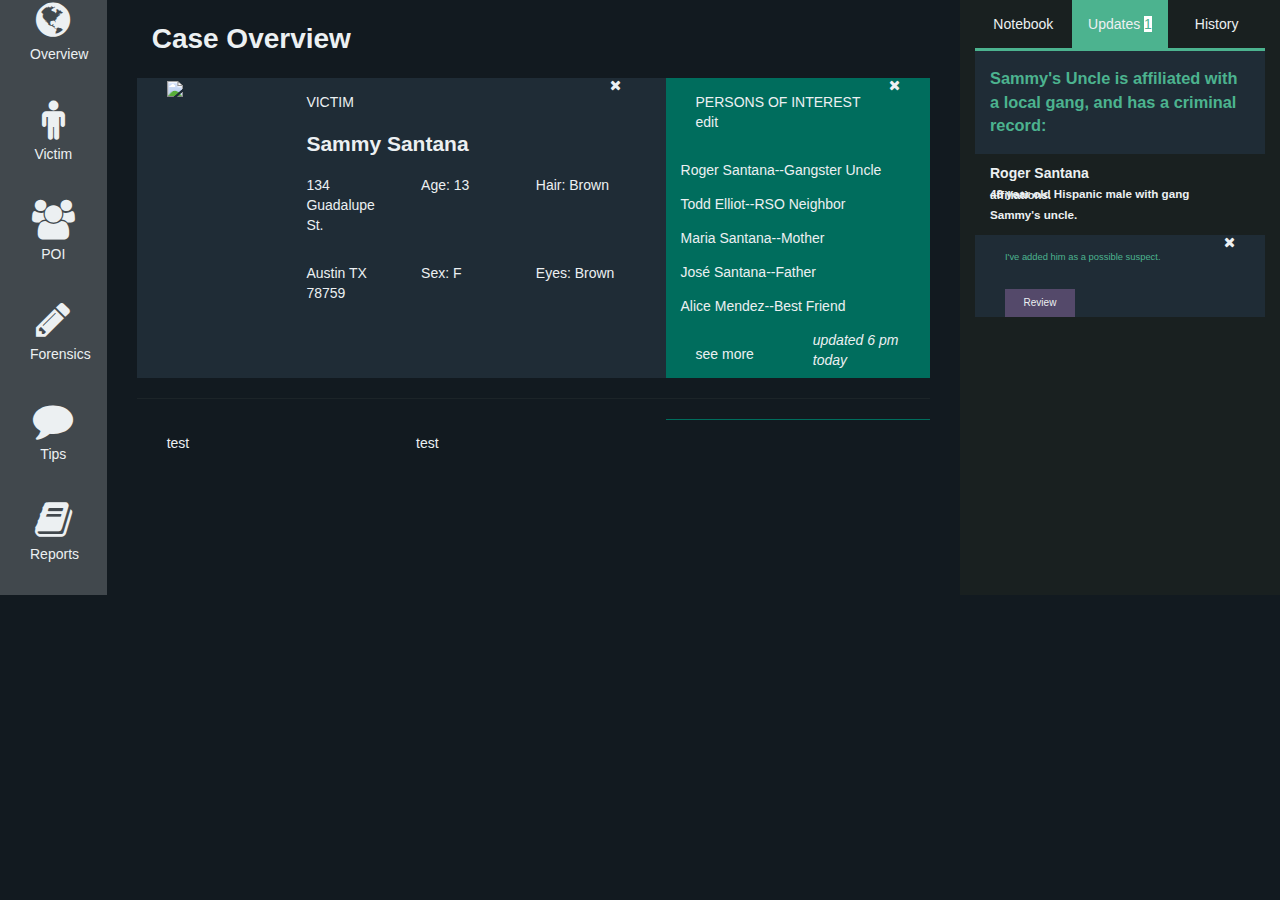
==== commit f2af83ed: "add more content to persistent sidebar" ====
--- a/canvas.html
+++ b/canvas.html
@@ -144,10 +144,10 @@
           </div>
           <div class="col-md-4 POI-overview">
             <div class="row">
-              <div class="col-md-11">
+              <div class="col-md-10">
                 <p>PERSONS OF INTEREST <span>edit</span></p>
               </div>
-              <div class="col-md-1">
+              <div class="col-md-2">
                 <i class="fa fa-times right"></i>
               </div>
             </div>
@@ -161,8 +161,26 @@
                 <p>see more</p>
               </div>
               <div class="col-md-6">
-                <i>updated 6 pm today</i  >
-              </div>
+                <i>updated 6 pm today</i>
+              </div>
+            </div>
+          </div>
+        </div>
+        <hr>
+        <div class="row">
+          <div class="col-md-8 police-reports-overview">
+            <div class="row">
+              <div class="col-md-6">
+                <p>test</p>
+              </div>
+              <div class="col-md-6">
+                <p>test</p>
+              </div>
+            </div>
+          </div>
+          <div class="col-md-4 POI-overview">
+            <div class="row">
+
             </div>
           </div>
         </div>
@@ -176,12 +194,42 @@
         <div class="col-md-4">
           <p class="persistent-tabs">Notebook</p>
         </div>
-        <div class="col-md-4">
-          <p class="persistent-tabs">Updates</p>
+        <div class="col-md-4 updates-tab">
+          <p class="persistent-tabs">Updates <span class="update-counter">1</span></p>
         </div>
         <div class="col-md-4">
           <p class="persistent-tabs">History</p>
         </div>
+      </div>
+      <div class="row">
+        <div class="update">
+          <div class="col-md-12 update-part-1">
+            <h3>Sammy's Uncle is affiliated with a local gang, and has a criminal record:</h3>
+          </div>
+          <div class="col-md-12 update-part-2">
+            <h4>Roger Santana</h4>
+            <h5>48 year old Hispanic male with gang affiliations.</h5>
+            <h5>Sammy's uncle.</h4>
+          </div>
+          <div class="col-md-12 update-part-1">
+            <div class="row">
+              <div class="col-md-10">
+                <h6>I've added him as a possible suspect.</h6>
+              </div>
+              <div class="col-md-2">
+                <i class="fa fa-times right"></i>
+              </div>
+            </div>
+            <div class="row">
+              <div class="col-md-10">
+                <div class="review">
+                  <p class="center">Review</p>  
+                </div>
+              </div>
+            </div>
+          </div>
+        </div>
+
       </div>
     </div>
   <!--     end persistent -->
--- a/css/main.css
+++ b/css/main.css
@@ -42,7 +42,7 @@
   display: block;
   height: 1px;
   border: 0;
-  border-top: 1px solid #ccc;
+  border-top: 1px solid #1C2428;
   margin: 1em 0;
   padding: 0;
 }
--- a/css/canvas.css
+++ b/css/canvas.css
@@ -3,8 +3,6 @@
 p, h1, h2, i{
 	color: #ECF0F2;
 }
-
-
 
 .right {
 	float: right;
@@ -77,6 +75,54 @@
 	text-align: center;
 }
 
+.updates-tab {
+	background-color: #4CB38F;
+}
+
+.update-counter {
+	background-color: #FFFFFF;
+	color: #4CB38F;
+	height: 10px;
+	width: 10px;
+}
+
+.update h3, h6 {
+	color: #4CB38F;
+}
+
+.update h4, h5 {
+	color: #ECF0F2;
+	line-height: 1px;
+}
+
+.update h6 {
+	line-height: 1px;
+	font-weight: 100;
+}
+
+.update-part-1 {
+	background-color: #1F2C36;
+}
+
+.update-part-2 {
+	background-color: #192020;
+}
+
+.review {
+  height: 2em;
+  width: 5em;
+	color: #DFE9E9;
+	background-color: #54496A;
+}
+
+.review p {
+	font-size: 10px;
+  position: relative;
+  top: 50%;
+  	-webkit-transform: translateY(-50%);
+  	-ms-transform: translateY(-50%);
+  	transform: translateY(-50%);
+}
 
 
 
@@ -92,7 +138,3 @@
 
 
 
-
-
-
-
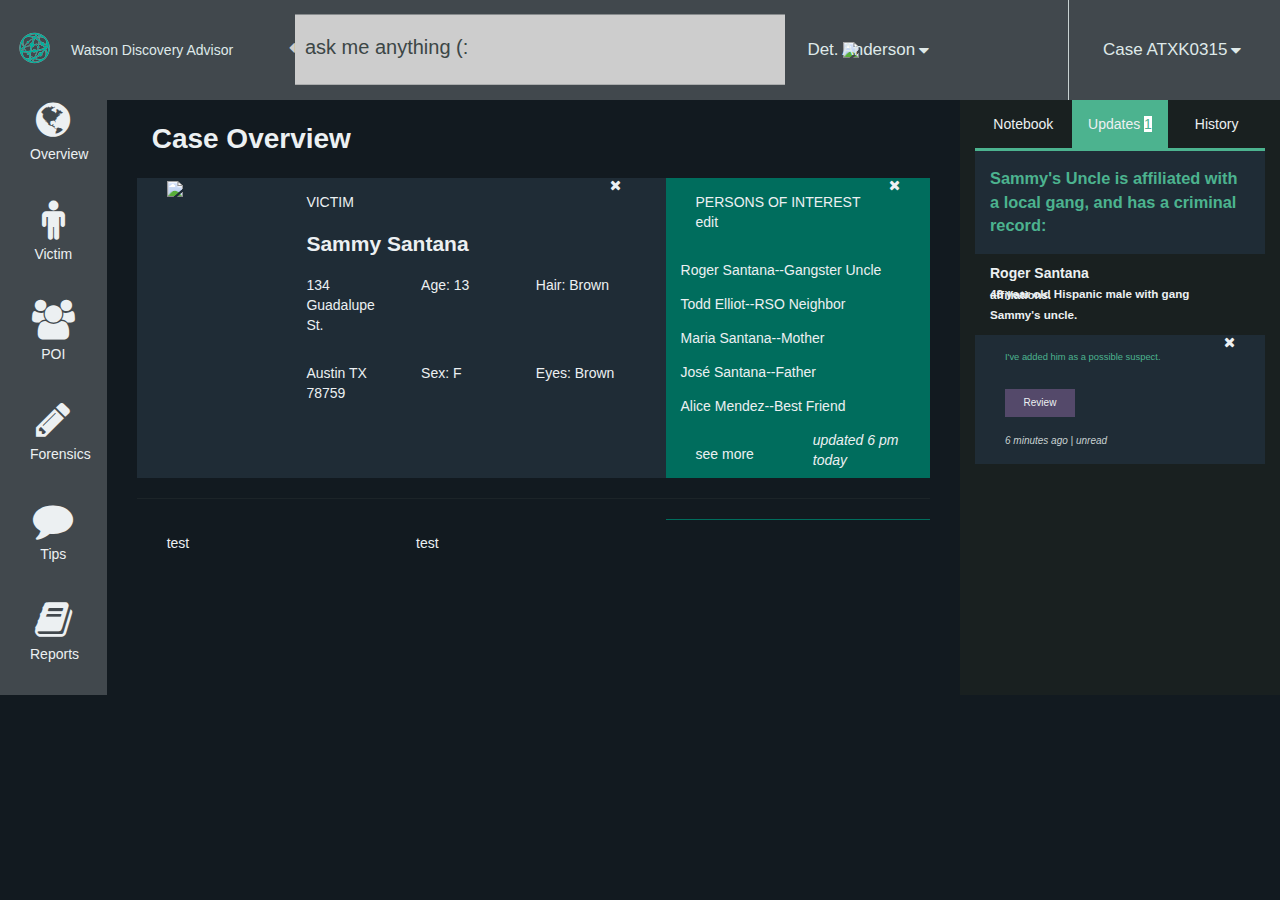
==== commit 5e8253ca: "add divider" ====
--- a/canvas.html
+++ b/canvas.html
@@ -26,7 +26,7 @@
 
   <!-- Add your site or application content here -->
 
-<!--   <div class="row">
+  <div class="row">
     <div class="nav-bar">
       <div class="col-md-12">
         <img class="logo" src="img/logo.png">
@@ -38,9 +38,10 @@
           <p class="profile-dropdown">Det. Anderson<i class="fa fa-sort-desc"></i></p>
         </div>
         <p class="case-name">Case ATXK0315<i class="fa fa-sort-desc"></i></p>
-      </div>
-    </div>
-  </div> -->
+        <div class="divide"></div>
+      </div>
+    </div>
+  </div>
 
 <!--   <div class="container-fluid"> -->
   <div class="row">
@@ -223,8 +224,14 @@
             <div class="row">
               <div class="col-md-10">
                 <div class="review">
-                  <p class="center">Review</p>  
+                  <p class="center">Review</p>
+                   
                 </div>
+              </div>
+            </div>
+            <div class="row">
+              <div class="col-md-12">
+                <i class="timestamp">6 minutes ago | unread</i> 
               </div>
             </div>
           </div>
--- a/css/custom.css
+++ b/css/custom.css
@@ -91,7 +91,7 @@
 
 .profile {
   margin-left: 50px;
-  margin-top: -5px;
+  margin-top: -58px;
 }
 
 .profile-dropdown {
@@ -100,7 +100,7 @@
     margin-left: 58%;
     position: absolute;
     top: 50%;
-    transform: translateY(-240%);
+    transform: translateY(-120%);
 }
 
 .profile-dropdown i {
@@ -116,7 +116,7 @@
   margin-left: 778px;
   position: absolute;
   top: 50%;
-  transform: translateY(-120%);
+  transform: translateY(-50%);
 }
 
 .case-name {
@@ -125,7 +125,7 @@
   margin-left: 64em;
   position: absolute;
   top: 50%;
-  transform: translateY(-240%);
+  transform: translateY(-120%);
 }
 
 .case-name i {
@@ -137,10 +137,18 @@
   transform: translateY(-70%);
 }
 
+.divide {
+  border-right: thin solid #c8d2d2;
+  height: 100px;
+  margin-left: 1044px;
+  margin-top: -100px;
+  position: absolute;
+  width: 10px;
+  z-index: 1;
+}
 
 
 
 
 
 
-
--- a/css/canvas.css
+++ b/css/canvas.css
@@ -124,6 +124,11 @@
   	transform: translateY(-50%);
 }
 
+.timestamp {
+	color: #C8D2D2;
+  font-size: 10px;
+	line-height: 47px;
+}
 
 
 
@@ -137,4 +142,3 @@
 
 
 
-
